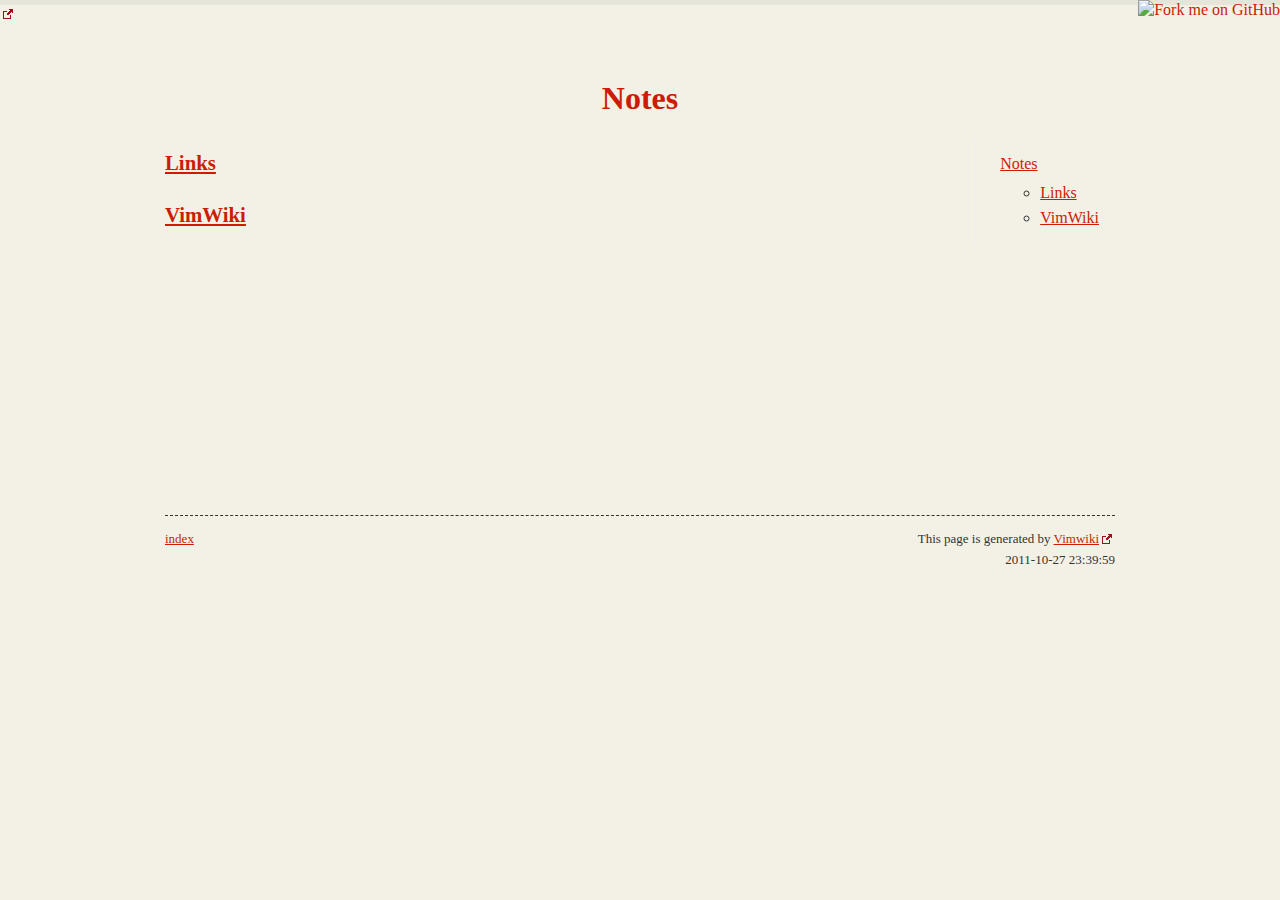
==== notes/index.html @ 1ca563f8 "add vimwiki notes" ====
<!DOCTYPE html>
<html>
    <head>
        <title>index - 11pm.co.in</title>
        <meta http-equiv="content-type" content="text/html; charset=utf-8" /> 
        <link rel="stylesheet" href="../style.css" /> 
        <link rel="apple-touch-icon" href="images/apple-touch-icon.png" /> 
    </head>
    <body>

    <a href="http://github.com/feelinglucky"><img style="position: absolute; top: 0; right: 0; border: 0;" src="https://a248.e.akamai.net/assets.github.com/img/e6bef7a091f5f3138b8cd40bc3e114258dd68ddf/687474703a2f2f73332e616d617a6f6e6177732e636f6d2f6769746875622f726962626f6e732f666f726b6d655f72696768745f7265645f6161303030302e706e67" alt="Fork me on GitHub"></a>

        <div id="content">
<h1 id="toc_1">Notes</h1>

<div class="toc">
<ul>
<li><a href="#toc_1">Notes</a></li>
<ul>
<li><a href="#toc_1.1">Links</a></li>
<li><a href="#toc_1.2">VimWiki</a></li>
</ul>
</ul>
</div>

<h2 id="toc_1.1"><a href="links.html">Links</a></h2>
<h2 id="toc_1.2"><a href="vimwiki.html">VimWiki</a></h2>
        </div>
        <div id="footer">
            <a id="back_index" href="index.html">index</a>
            This page is generated by <a href="http://vimwiki.googlecode.com/">Vimwiki</a> <br />
            2011-10-27 23:39:59
        </div>
    </body>
</html>
---- style.css ----
/* vim: set et sw=4 ts=4 sts=4 fdm=marker ff=unix fenc=utf8 nobomb: */
/**
 * VimWiki Custom Style
 *
 * @author mingcheng<i.feelinglucky#gmail.com>
 * @link   http://www.gracecode.com/
 */

body {
    /*
    font-family: Georgia,Times,sans-serif;
    font-size: 100%;
    margin: 0;
    padding: 0em 5em 0 5em;
    */
    line-height: 130%;
    margin: 0px;
    font-size: 16px;
    background: #f3f1e5;
	border-top: 5px solid #e6e5d9;
	color: #333;
}

h1, h2, h3, h4, h5, h6 {
    margin-top: 1.5em; 
    margin-bottom: 0.5em;
}

h1 {
    font-size: 2.0em;
    color: #CC1C04;
    line-height: 1.5em;
    text-align: center;
}

h2 {
    font-size: 1.3em;
    color: #CC1C04;
}
h3 {font-size: 1.1em; color: #CC1C04; text-indent: .5em;}
h4 {font-size: 1.0em; color: #CC1C04; text-indent: .7em;}
h5 {font-size: 1.0em; color: #CC1C04; text-indent: 1em;}
h6 {font-size: 1.0em; color: #CC1C04; text-indent: 1em;}

a:link, a:visited {
    text-decoration: underline;
    color: #CC1C04;
    /*
    border-bottom: 1px dotted #CC1C04;
    */
}

a:hover {
    /*
    text-decoration: none;
    */
}

a:visited {

}

a[href^="https://"], a[href^="http://"] {
    background: url(images/external.gif) no-repeat top right;
    padding-right: 16px;
}

p, pre, blockquote, table, ul, ol, dl {
    margin-top: 1em;
    margin-bottom: 1em;
}

ul ul, ul ol, ol ol, ol ul {
    margin-top: 0.5em;
    margin-bottom: 0.5em;
}

li {
    margin: 0.3em auto;
}

ul {
    margin-left: 2em; padding-left: 0.5em;
}

dt {
    font-weight: bold;
    margin: .5em 0;
}

dt {
    color: #CC1C04;
    text-indent: 1em;
}

p {
    text-indent: 1.5em;
}

img {
    border: none;
}

pre {
    font-family: "Courier New",Courier;
    font-size: 14px;
    border-left: 5px solid #ccc; 
    margin-left: 2em;
    padding-left: .5em;
    width: 100%;
}

blockquote {
    padding: 0.4em;
    background-color: #f6f5eb;
}

th, td {border: 1px solid #ccc; padding: 0.3em;}
th {background-color: #f0f0f0;}
hr {border: none; border-top: 1px solid #ccc; width: 33%; }
del {text-decoration: line-through; color: #777777;}
.todo {font-weight: bold; background-color: #f0ece8; color: #a03020;}
.justleft {text-align: left;}
.justright {text-align: right;}
.justcenter {text-align: center;}

.toc {
    float: right;
    border-left: 1px solid #eee;
    margin: 0 0 0 2em;
    padding: 0 1em;
}

.toc > ul {
    margin-left: 0;
}

.toc > ul > li {
    list-style: none;
}

#content {
    min-height: 415px;
}

#content, #footer {
    margin: 20px auto;
    width: 950px;
}

#footer  {
    border-top: 1px dashed #333;
    margin-top: 2em;
    text-align: right;
    padding: 1em 0;
    font-size: small;
}

#footer #back_index {
    float: left;
}
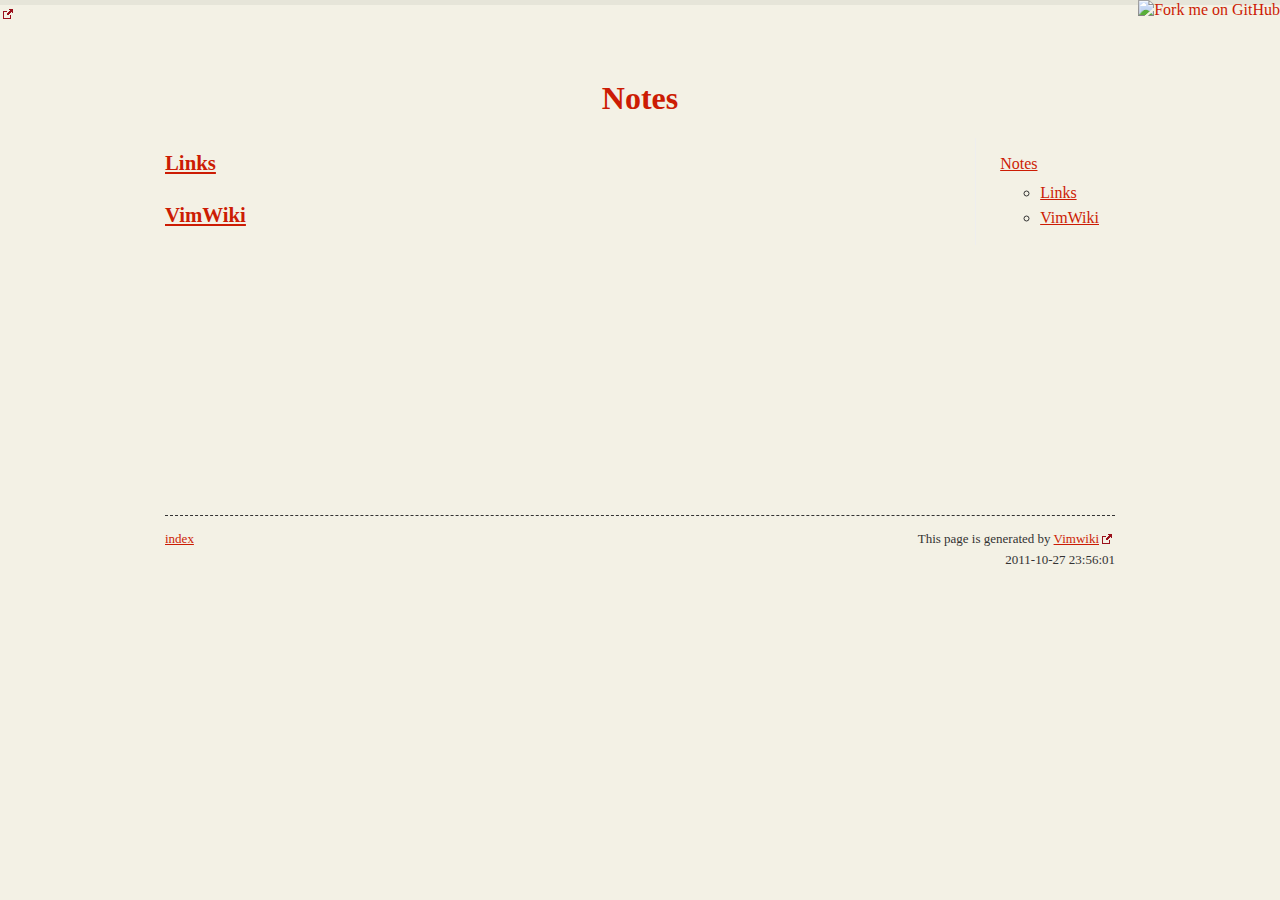
==== commit 6050193e: "update some tiny change" ====
--- a/notes/index.html
+++ b/notes/index.html
@@ -5,6 +5,7 @@
         <meta http-equiv="content-type" content="text/html; charset=utf-8" /> 
         <link rel="stylesheet" href="../style.css" /> 
         <link rel="apple-touch-icon" href="images/apple-touch-icon.png" /> 
+        <link rel="shortcut icon" href="/favicon.ico" />
     </head>
     <body>
 
@@ -29,7 +30,7 @@
         <div id="footer">
             <a id="back_index" href="index.html">index</a>
             This page is generated by <a href="http://vimwiki.googlecode.com/">Vimwiki</a> <br />
-            2011-10-27 23:39:59
+            2011-10-27 23:56:01
         </div>
     </body>
 </html>
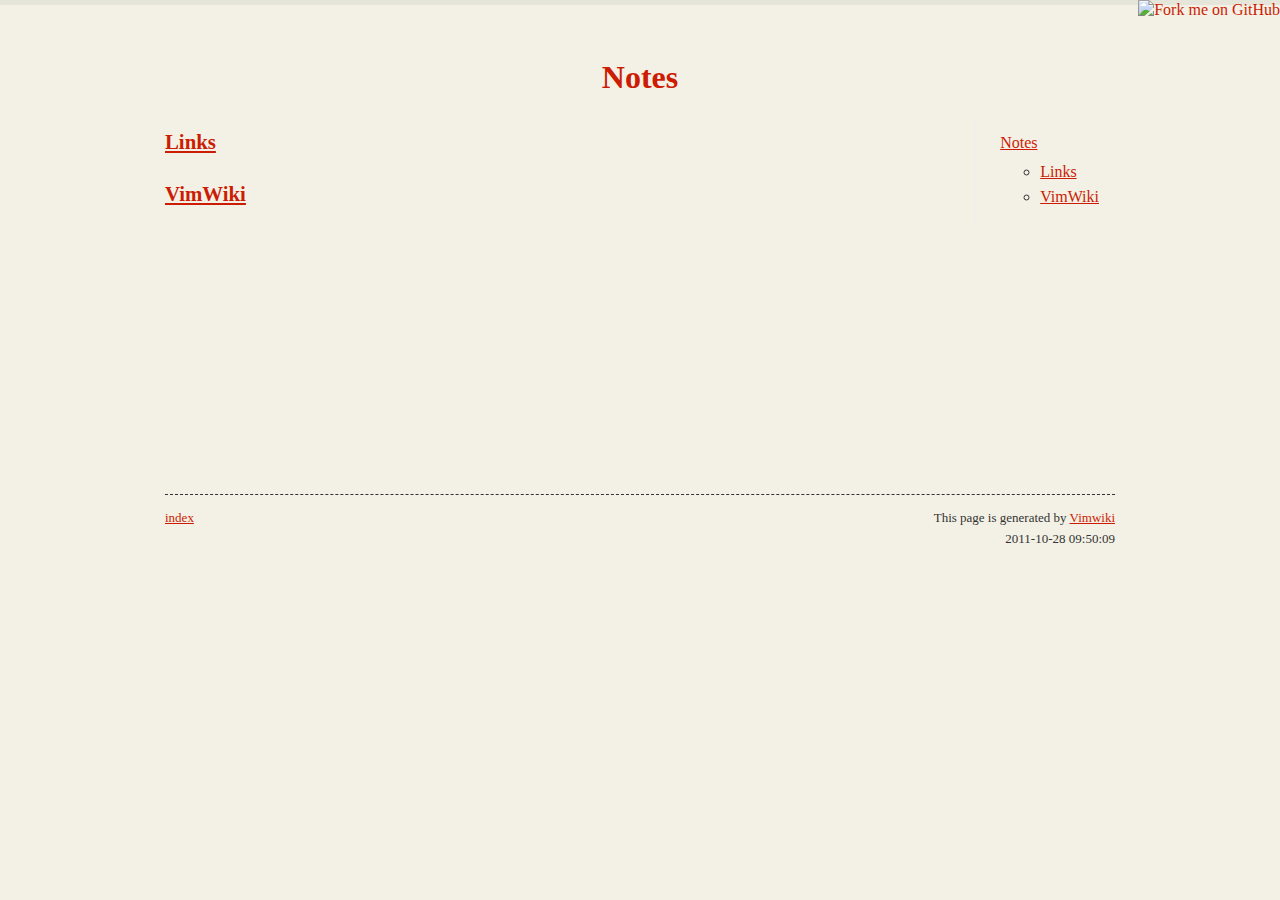
==== commit 7b02ac3b: "update in windows" ====
--- a/notes/index.html
+++ b/notes/index.html
@@ -4,8 +4,8 @@
         <title>index - 11pm.co.in</title>
         <meta http-equiv="content-type" content="text/html; charset=utf-8" /> 
         <link rel="stylesheet" href="../style.css" /> 
-        <link rel="apple-touch-icon" href="images/apple-touch-icon.png" /> 
-        <link rel="shortcut icon" href="/favicon.ico" />
+        <link rel="apple-touch-icon" href="../images/apple-touch-icon.png" /> 
+        <link rel="shortcut icon" href="../favicon.ico" />
     </head>
     <body>
 
@@ -30,7 +30,7 @@
         <div id="footer">
             <a id="back_index" href="index.html">index</a>
             This page is generated by <a href="http://vimwiki.googlecode.com/">Vimwiki</a> <br />
-            2011-10-27 23:56:01
+            2011-10-28 09:50:09
         </div>
     </body>
 </html>
--- a/style.css
+++ b/style.css
@@ -60,7 +60,7 @@
 
 }
 
-a[href^="https://"], a[href^="http://"] {
+#content a[href^="https://"], #content a[href^="http://"] {
     background: url(images/external.gif) no-repeat top right;
     padding-right: 16px;
 }
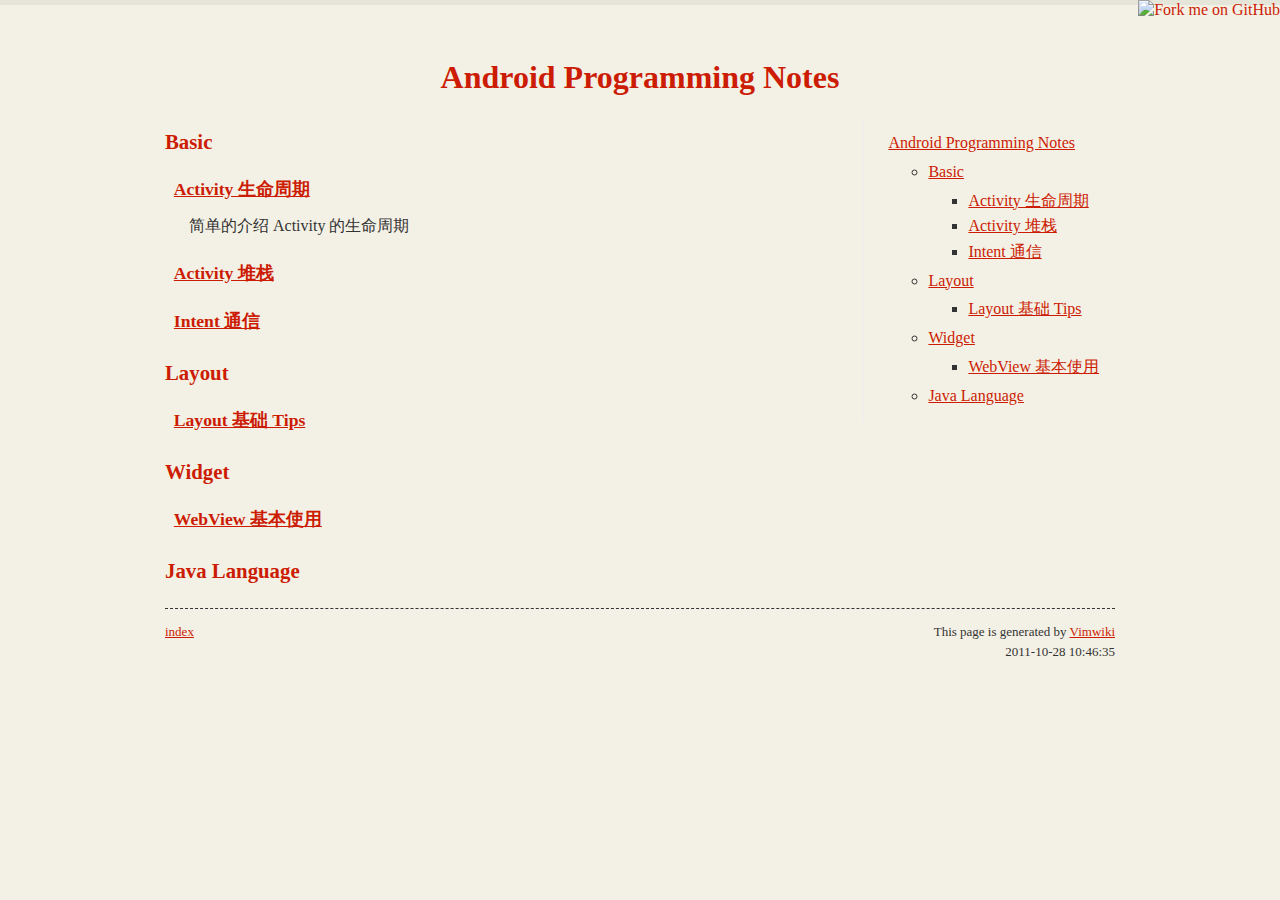
==== commit 6ef9f2c9: "update some changes" ====
--- a/notes/index.html
+++ b/notes/index.html
@@ -12,25 +12,66 @@
     <a href="http://github.com/feelinglucky"><img style="position: absolute; top: 0; right: 0; border: 0;" src="https://a248.e.akamai.net/assets.github.com/img/e6bef7a091f5f3138b8cd40bc3e114258dd68ddf/687474703a2f2f73332e616d617a6f6e6177732e636f6d2f6769746875622f726962626f6e732f666f726b6d655f72696768745f7265645f6161303030302e706e67" alt="Fork me on GitHub"></a>
 
         <div id="content">
-<h1 id="toc_1">Notes</h1>
+<h1 id="toc_1">Android Programming Notes</h1>
 
 <div class="toc">
 <ul>
-<li><a href="#toc_1">Notes</a></li>
+<li><a href="#toc_1">Android Programming Notes</a></li>
 <ul>
-<li><a href="#toc_1.1">Links</a></li>
-<li><a href="#toc_1.2">VimWiki</a></li>
+<li><a href="#toc_1.1">Basic</a></li>
+<ul>
+<li><a href="#toc_1.1.1">Activity 生命周期</a></li>
+<li><a href="#toc_1.1.2">Activity 堆栈</a></li>
+<li><a href="#toc_1.1.3">Intent 通信</a></li>
+</ul>
+<li><a href="#toc_1.2">Layout</a></li>
+<ul>
+<li><a href="#toc_1.2.1">Layout 基础 Tips</a></li>
+</ul>
+<li><a href="#toc_1.3">Widget</a></li>
+<ul>
+<li><a href="#toc_1.3.1">WebView 基本使用</a></li>
+</ul>
+<li><a href="#toc_1.4">Java Language</a></li>
 </ul>
 </ul>
 </div>
 
-<h2 id="toc_1.1"><a href="links.html">Links</a></h2>
-<h2 id="toc_1.2"><a href="vimwiki.html">VimWiki</a></h2>
+<h2 id="toc_1.1">Basic</h2>
+
+<h3 id="toc_1.1.1"><a href="ActivityLifeCycle.html">Activity 生命周期</a></h3>
+
+<p>
+简单的介绍 Activity 的生命周期
+</p>
+
+<h3 id="toc_1.1.2"><a href="ActivityStack.html">Activity 堆栈</a></h3>
+
+
+<h3 id="toc_1.1.3"><a href="IntentBasic.html">Intent 通信</a></h3>
+
+
+<h2 id="toc_1.2">Layout</h2>
+
+<h3 id="toc_1.2.1"><a href="LayoutBasicTips.html">Layout 基础 Tips</a></h3>
+
+
+
+<h2 id="toc_1.3">Widget</h2>
+
+<h3 id="toc_1.3.1"><a href="WebViewBasic.html">WebView 基本使用</a></h3>
+
+
+
+<h2 id="toc_1.4">Java Language</h2>
         </div>
         <div id="footer">
-            <a id="back_index" href="index.html">index</a>
+            <a id="back_index" href="/index.html">index</a>
+            This page is generated by <a href="/notes/vimwiki.html">Vimwiki</a> <br />
+            <!--
             This page is generated by <a href="http://vimwiki.googlecode.com/">Vimwiki</a> <br />
-            2011-10-28 09:50:09
+            -->
+            2011-10-28 10:46:35
         </div>
     </body>
 </html>
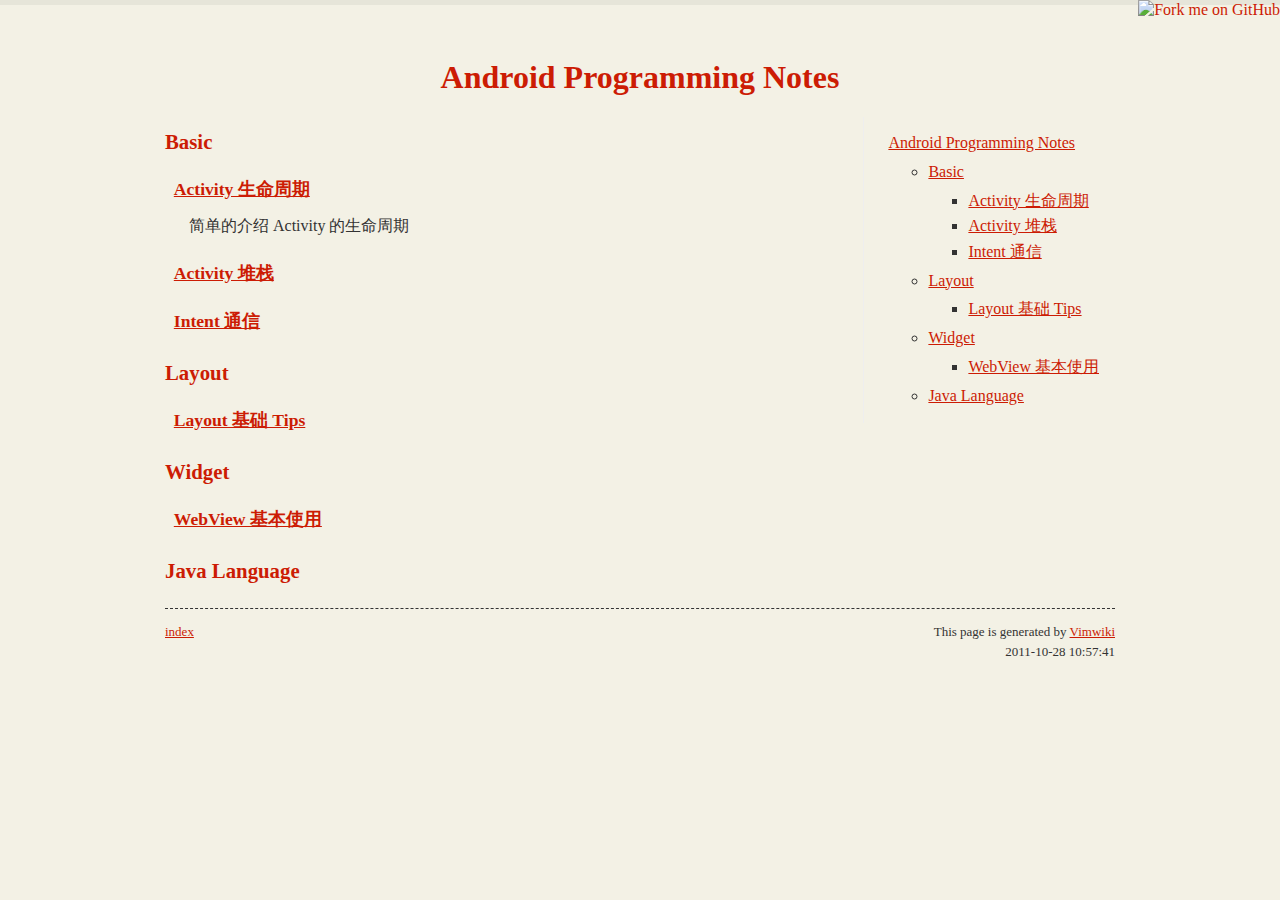
==== commit 3952ec3d: "update some changes" ====
--- a/notes/index.html
+++ b/notes/index.html
@@ -71,7 +71,7 @@
             <!--
             This page is generated by <a href="http://vimwiki.googlecode.com/">Vimwiki</a> <br />
             -->
-            2011-10-28 10:46:35
+            2011-10-28 10:57:41
         </div>
     </body>
 </html>
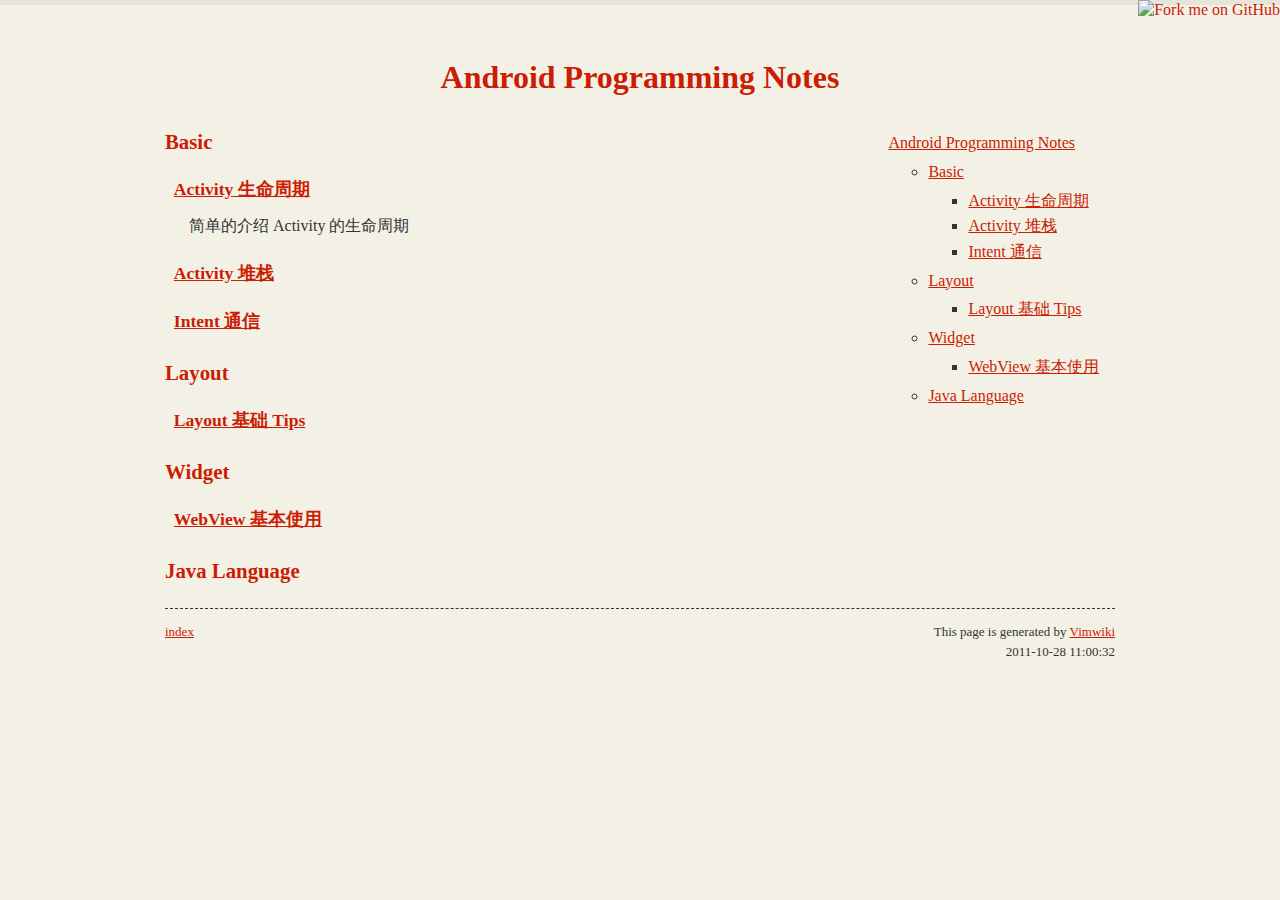
==== commit 906d6b2d: "update some changes" ====
--- a/notes/index.html
+++ b/notes/index.html
@@ -3,9 +3,9 @@
     <head>
         <title>index - 11pm.co.in</title>
         <meta http-equiv="content-type" content="text/html; charset=utf-8" /> 
-        <link rel="stylesheet" href="../style.css" /> 
-        <link rel="apple-touch-icon" href="../images/apple-touch-icon.png" /> 
-        <link rel="shortcut icon" href="../favicon.ico" />
+        <link rel="stylesheet" href="/style.css" /> 
+        <link rel="apple-touch-icon" href="/images/apple-touch-icon.png" /> 
+        <link rel="shortcut icon" href="/favicon.ico" />
     </head>
     <body>
 
@@ -71,7 +71,7 @@
             <!--
             This page is generated by <a href="http://vimwiki.googlecode.com/">Vimwiki</a> <br />
             -->
-            2011-10-28 10:57:41
+            2011-10-28 11:00:32
         </div>
     </body>
 </html>
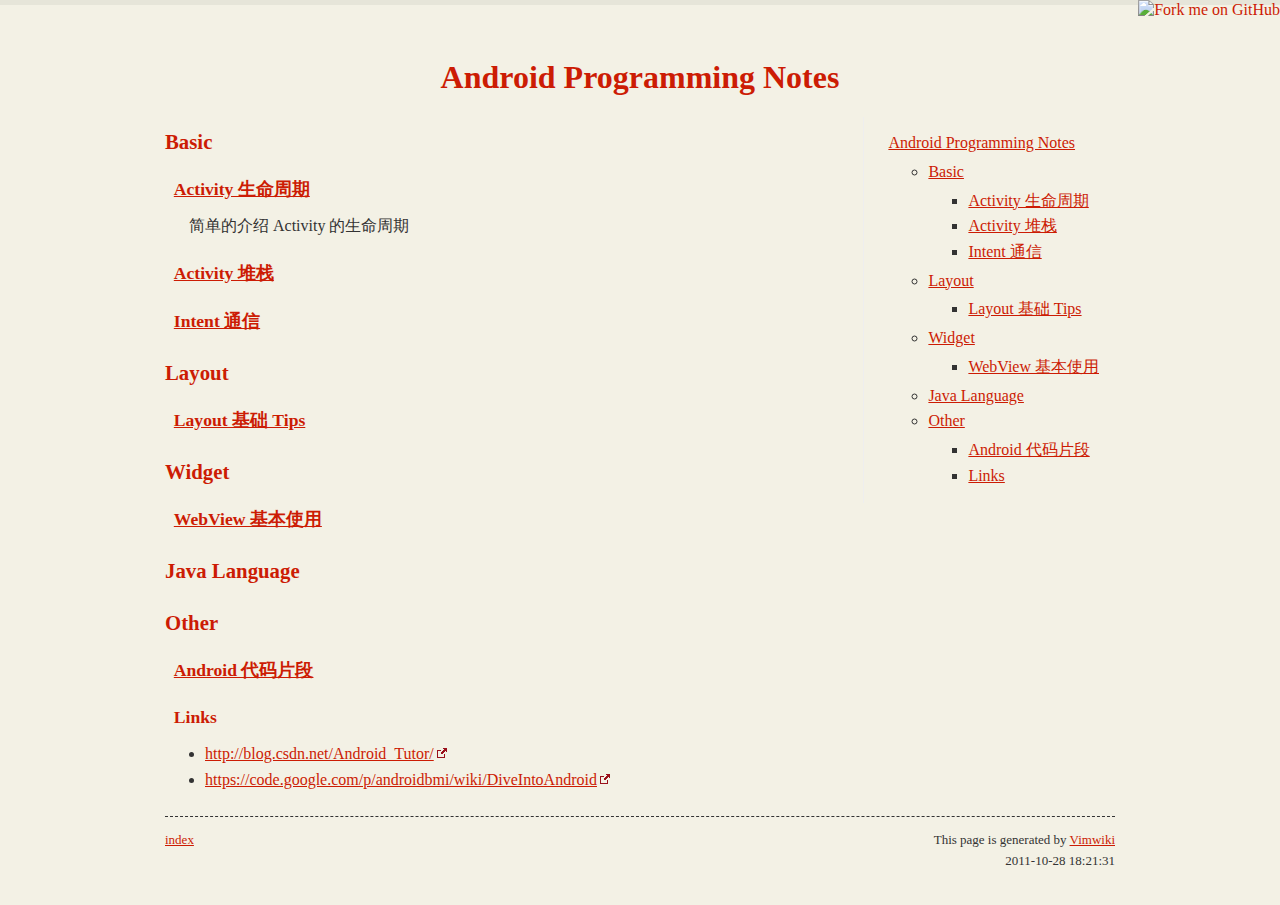
==== commit fa9d07df: "update some changes" ====
--- a/notes/index.html
+++ b/notes/index.html
@@ -33,6 +33,11 @@
 <li><a href="#toc_1.3.1">WebView 基本使用</a></li>
 </ul>
 <li><a href="#toc_1.4">Java Language</a></li>
+<li><a href="#toc_1.5">Other</a></li>
+<ul>
+<li><a href="#toc_1.5.1">Android 代码片段</a></li>
+<li><a href="#toc_1.5.2">Links</a></li>
+</ul>
 </ul>
 </ul>
 </div>
@@ -47,7 +52,6 @@
 
 <h3 id="toc_1.1.2"><a href="ActivityStack.html">Activity 堆栈</a></h3>
 
-
 <h3 id="toc_1.1.3"><a href="IntentBasic.html">Intent 通信</a></h3>
 
 
@@ -56,14 +60,27 @@
 <h3 id="toc_1.2.1"><a href="LayoutBasicTips.html">Layout 基础 Tips</a></h3>
 
 
-
 <h2 id="toc_1.3">Widget</h2>
 
 <h3 id="toc_1.3.1"><a href="WebViewBasic.html">WebView 基本使用</a></h3>
 
+<h2 id="toc_1.4">Java Language</h2>
 
 
-<h2 id="toc_1.4">Java Language</h2>
+<h2 id="toc_1.5">Other</h2>
+
+<h3 id="toc_1.5.1"><a href="AndroidSnipts.html">Android 代码片段</a></h3>
+
+<h3 id="toc_1.5.2">Links</h3>
+
+<ul>
+<li>
+<a href="http://blog.csdn.net/Android_Tutor/">http://blog.csdn.net/Android_Tutor/</a>
+</li>
+<li>
+<a href="https://code.google.com/p/androidbmi/wiki/DiveIntoAndroid">https://code.google.com/p/androidbmi/wiki/DiveIntoAndroid</a> 
+</li>
+</ul>
         </div>
         <div id="footer">
             <a id="back_index" href="/index.html">index</a>
@@ -71,7 +88,7 @@
             <!--
             This page is generated by <a href="http://vimwiki.googlecode.com/">Vimwiki</a> <br />
             -->
-            2011-10-28 11:00:32
+            2011-10-28 18:21:31
         </div>
     </body>
 </html>
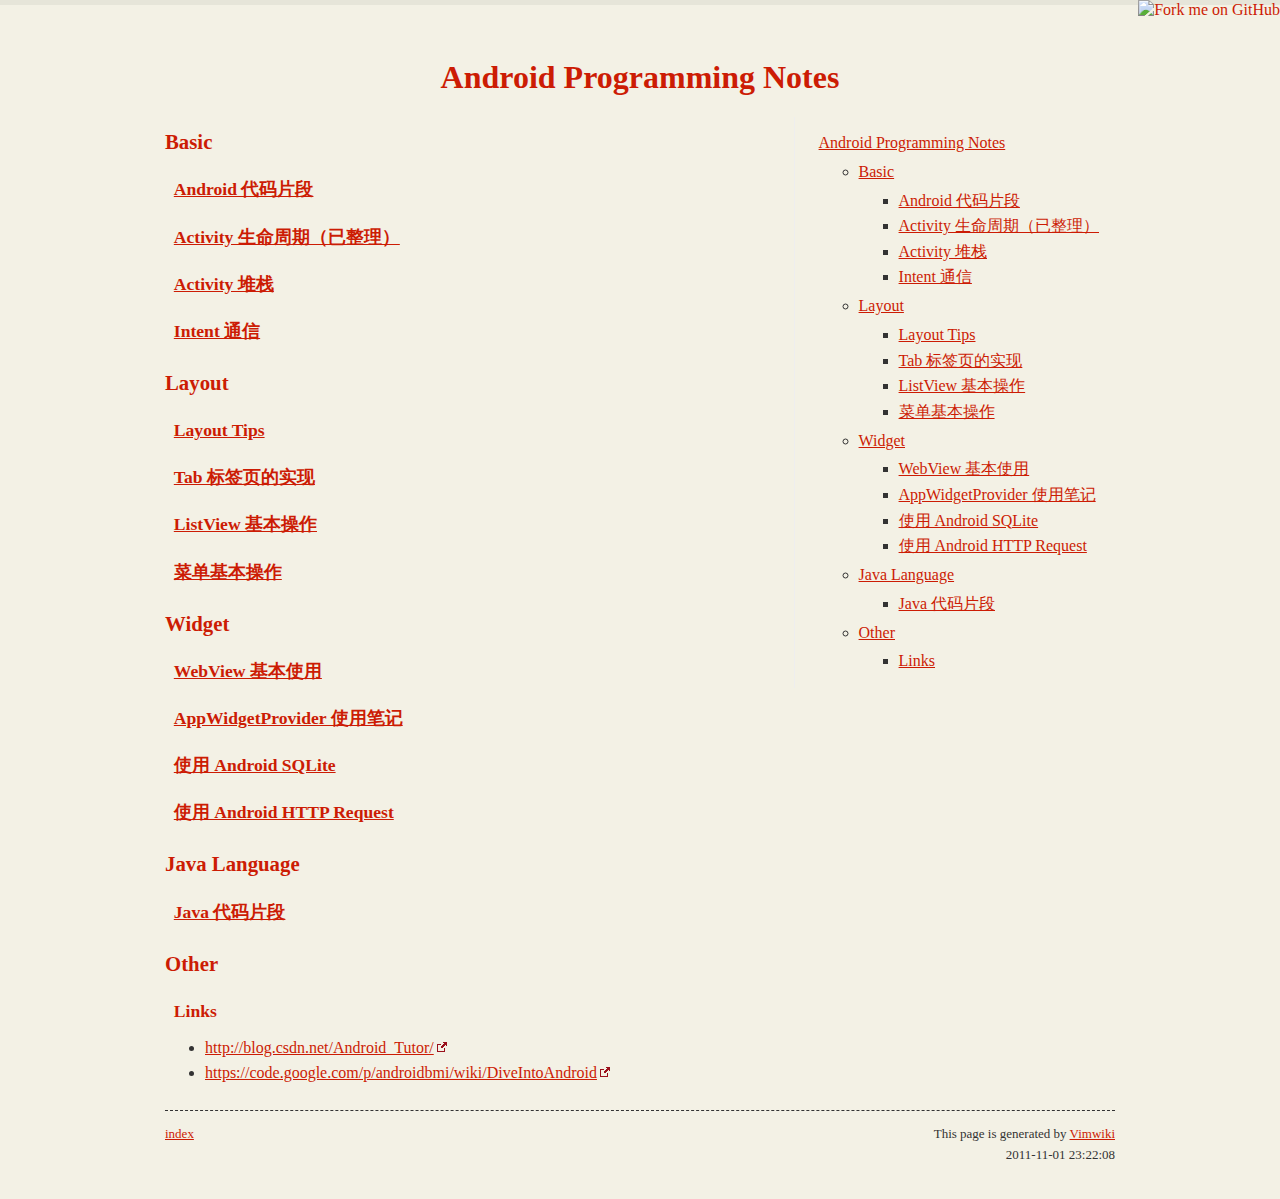
==== commit a643ab39: "update some changes" ====
--- a/notes/index.html
+++ b/notes/index.html
@@ -20,23 +20,32 @@
 <ul>
 <li><a href="#toc_1.1">Basic</a></li>
 <ul>
-<li><a href="#toc_1.1.1">Activity 生命周期</a></li>
-<li><a href="#toc_1.1.2">Activity 堆栈</a></li>
-<li><a href="#toc_1.1.3">Intent 通信</a></li>
+<li><a href="#toc_1.1.1">Android 代码片段</a></li>
+<li><a href="#toc_1.1.2">Activity 生命周期（已整理）</a></li>
+<li><a href="#toc_1.1.3">Activity 堆栈</a></li>
+<li><a href="#toc_1.1.4">Intent 通信</a></li>
 </ul>
 <li><a href="#toc_1.2">Layout</a></li>
 <ul>
-<li><a href="#toc_1.2.1">Layout 基础 Tips</a></li>
+<li><a href="#toc_1.2.1">Layout Tips</a></li>
+<li><a href="#toc_1.2.2">Tab 标签页的实现</a></li>
+<li><a href="#toc_1.2.3">ListView 基本操作</a></li>
+<li><a href="#toc_1.2.4">菜单基本操作</a></li>
 </ul>
 <li><a href="#toc_1.3">Widget</a></li>
 <ul>
 <li><a href="#toc_1.3.1">WebView 基本使用</a></li>
+<li><a href="#toc_1.3.2">AppWidgetProvider 使用笔记</a></li>
+<li><a href="#toc_1.3.3">使用 Android SQLite</a></li>
+<li><a href="#toc_1.3.4">使用 Android HTTP Request</a></li>
 </ul>
 <li><a href="#toc_1.4">Java Language</a></li>
+<ul>
+<li><a href="#toc_1.4.1">Java 代码片段</a></li>
+</ul>
 <li><a href="#toc_1.5">Other</a></li>
 <ul>
-<li><a href="#toc_1.5.1">Android 代码片段</a></li>
-<li><a href="#toc_1.5.2">Links</a></li>
+<li><a href="#toc_1.5.1">Links</a></li>
 </ul>
 </ul>
 </ul>
@@ -44,34 +53,45 @@
 
 <h2 id="toc_1.1">Basic</h2>
 
-<h3 id="toc_1.1.1"><a href="ActivityLifeCycle.html">Activity 生命周期</a></h3>
+<h3 id="toc_1.1.1"><a href="AndroidSnipts.html">Android 代码片段</a></h3>
 
-<p>
-简单的介绍 Activity 的生命周期
-</p>
+<h3 id="toc_1.1.2"><a href="ActivityLifeCycle.html">Activity 生命周期（已整理）</a></h3>
 
-<h3 id="toc_1.1.2"><a href="ActivityStack.html">Activity 堆栈</a></h3>
+<h3 id="toc_1.1.3"><a href="ActivityStack.html">Activity 堆栈</a></h3>
 
-<h3 id="toc_1.1.3"><a href="IntentBasic.html">Intent 通信</a></h3>
+<h3 id="toc_1.1.4"><a href="IntentBasic.html">Intent 通信</a></h3>
 
 
 <h2 id="toc_1.2">Layout</h2>
 
-<h3 id="toc_1.2.1"><a href="LayoutBasicTips.html">Layout 基础 Tips</a></h3>
+<h3 id="toc_1.2.1"><a href="LayoutBasicTips.html">Layout Tips</a></h3>
+
+<h3 id="toc_1.2.2"><a href="TabHostLayout.html">Tab 标签页的实现</a></h3>
+
+<h3 id="toc_1.2.3"><a href="ListViewBasic.html">ListView 基本操作</a></h3>
+
+<h3 id="toc_1.2.4"><a href="MenusBasic.html">菜单基本操作</a></h3>
 
 
 <h2 id="toc_1.3">Widget</h2>
 
 <h3 id="toc_1.3.1"><a href="WebViewBasic.html">WebView 基本使用</a></h3>
 
+<h3 id="toc_1.3.2"><a href="AppWidgetProviderBasic.html">AppWidgetProvider 使用笔记</a></h3>
+
+<h3 id="toc_1.3.3"><a href="AndroidSQLiteBasic.html">使用 Android SQLite</a></h3>
+
+<h3 id="toc_1.3.4"><a href="AndroidHTTPRequestBasic.html">使用 Android HTTP Request</a></h3>
+
+
 <h2 id="toc_1.4">Java Language</h2>
+
+<h3 id="toc_1.4.1"><a href="JavaSnipts.html">Java 代码片段</a></h3>
 
 
 <h2 id="toc_1.5">Other</h2>
 
-<h3 id="toc_1.5.1"><a href="AndroidSnipts.html">Android 代码片段</a></h3>
-
-<h3 id="toc_1.5.2">Links</h3>
+<h3 id="toc_1.5.1">Links</h3>
 
 <ul>
 <li>
@@ -88,7 +108,7 @@
             <!--
             This page is generated by <a href="http://vimwiki.googlecode.com/">Vimwiki</a> <br />
             -->
-            2011-10-28 18:21:31
+            2011-11-01 23:22:08
         </div>
     </body>
 </html>
